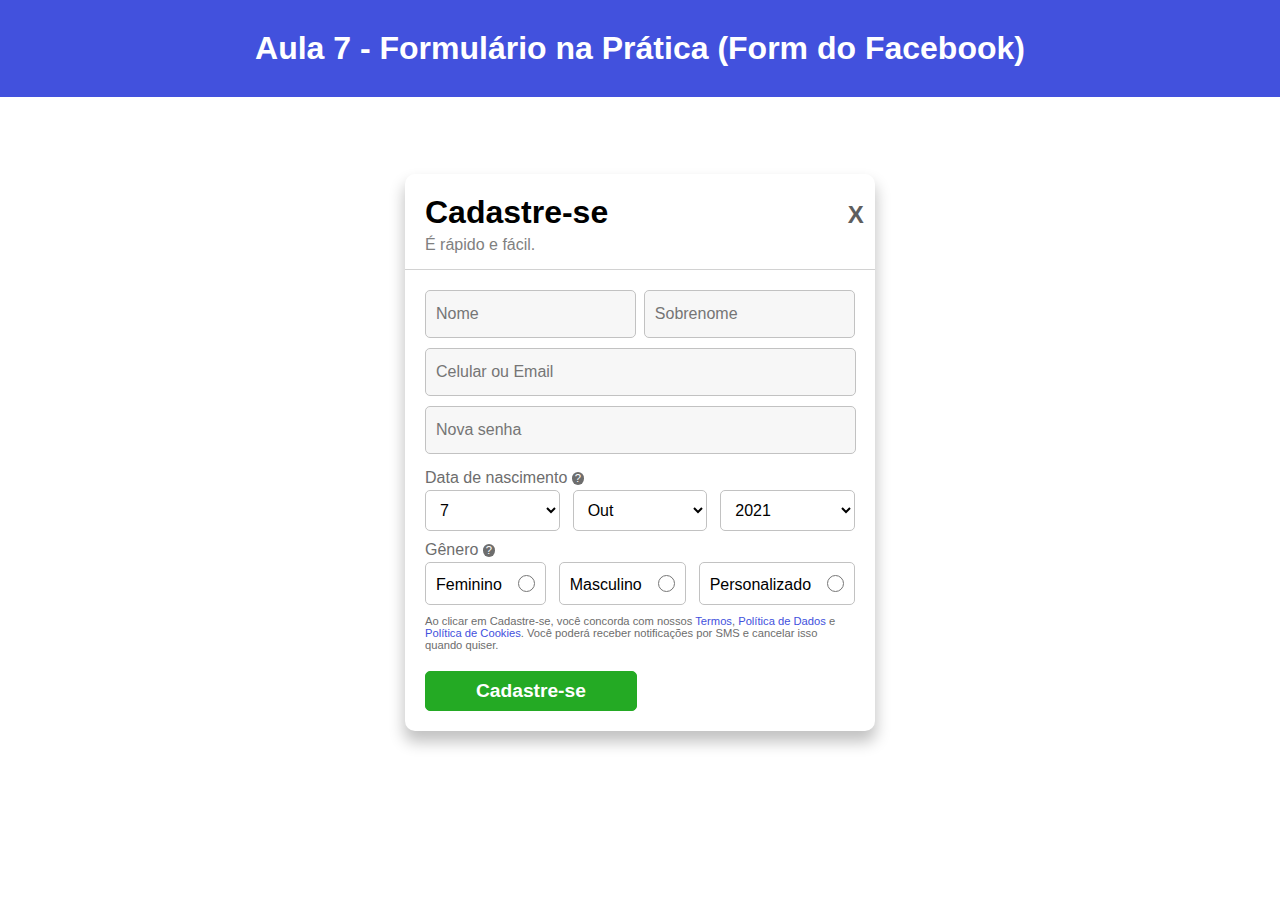
==== index.html @ 120dec26 "Aula 07 - Formulario Facebook" ====
<!DOCTYPE html>
<html lang="en">
<head>
    <meta charset="UTF-8">
    <meta http-equiv="X-UA-Compatible" content="IE=edge">
    <meta name="viewport" content="width=device-width, initial-scale=1.0">
    <title>Document</title>
    <link rel="stylesheet" href="estilo.css">
</head>
<body>

    <h1>Aula 7 - Formulário na Prática (Form do Facebook)</h1>

    <div class="bg-form">

        <div class="form-head">
            <h2>Cadastre-se</h2>
            <a href="#">X</a>                
            <p>É rápido e fácil.</p>
        </div>

        <form action="">

            <input type="text" name="nome" id="nome" placeholder="Nome" required>
            <input type="text" name="sobrenome" id="sobrenome" placeholder="Sobrenome" required>
            <input type="email" name="email" id="email" placeholder="Celular ou Email" required>
            <input type="password" name="senha" id="senha" placeholder="Nova senha" required>

            <label>Data de nascimento <a href="#" alt="Clique aqui para mais informações" title="Clique para mais informações">?</a></label>

            <div class="flex-container">            
                <select name="dia" id="dia" required>
                    <option value="">Dia</option>
                    <option value="1">1</option>
                    <option value="2">2</option>
                    <option value="3">3</option>
                    <option value="4">4</option>
                    <option value="5">5</option>
                    <option value="6">6</option>
                    <option value="7" selected>7</option>
                    <option value="8">8</option>
                    <option value="9">9</option>
                    <option value="10">10</option>
                    <option value="11">11</option>
                    <option value="12">12</option>
                    <option value="13">13</option>
                    <option value="14">14</option>
                    <option value="15">15</option>
                    <option value="16">16</option>
                    <option value="17">17</option>
                    <option value="18">18</option>
                    <option value="19">19</option>
                    <option value="20">20</option>
                    <option value="21">21</option>
                    <option value="22">22</option>
                    <option value="23">23</option>
                    <option value="24">24</option>
                    <option value="25">25</option>
                    <option value="26">26</option>
                    <option value="27">27</option>
                    <option value="28">28</option>
                    <option value="29">29</option>
                    <option value="30">30</option>
                    <option value="31">31</option>  
                </select>

                <select name="mes" id="mes" required>
                    <option value="">Mês</option>
                    <option value="jan">Jan</option>
                    <option value="fev">Fev</option>
                    <option value="mar">Mar</option>
                    <option value="abr">Abr</option>
                    <option value="mai">Mai</option>
                    <option value="jun">Jun</option>
                    <option value="jul">Jul</option>
                    <option value="ago">Ago</option>
                    <option value="set">Set</option>
                    <option value="out" selected>Out</option>
                    <option value="nov">Nov</option>
                    <option value="dez">Dez</option>
                </select>

                <select name="ano" id="ano" required>
                    <option value="">Ano</option>
                    <option value="2021" selected>2021</option>
                    <option value="2020">2020</option>
                    <option value="2019">2019</option>
                    <option value="2018">2018</option>
                    <option value="2017">2017</option>
                    <option value="2016">2016</option>
                    <option value="2015">2015</option>
                    <option value="2014">2014</option>
                    <option value="2013">2013</option>
                    <option value="2012">2012</option>
                    <option value="2011">2011</option>
                    <option value="2010">2010</option>
                    <option value="2009">2009</option>
                    <option value="2008">2008</option>
                    <option value="2007">2007</option>
                    <option value="2006">2006</option>
                    <option value="2005">2005</option>
                    <option value="2004">2004</option>
                    <option value="2003">2003</option>
                    <option value="2002">2002</option>
                    <option value="2001">2001</option>
                    <option value="2000">2000</option>
                </select>
            </div>

            <label>Gênero <a href="#" alt="Clique aqui para mais informações" title="Clique para mais informações">?</a></label>

            <div class="flex-container">
                <div class="flex-item">
                    <label for="genero">Feminino</label>
                    <input type="radio" name="genero" id="genero" value="Feminino" required>
                </div>    
                
                <div class="flex-item">
                    <label for="genero">Masculino</label>
                    <input type="radio" name="genero" id="genero" value="Masculino" required>
                </div>

                <div class="flex-item">
                    <label for="genero">Personalizado</label>
                    <input type="radio" name="genero" id="genero" value="Personalizado" required>
                </div>
            </div>

            <div class="politica-dados">
                Ao clicar em Cadastre-se, você concorda com nossos <a href="#">Termos</a>, <a href="#">Política de Dados</a> e <a href="#">Política de Cookies</a>. Você poderá receber notificações por SMS e cancelar isso quando quiser.
            </div>

             <!-- <input type="file" name="" id=""> -->

             <button id="btnCadastrar" type="submit">Cadastre-se</button>
             <!-- <input id="btnCadastrar" type="submit" value="Cadastre-se"> -->

        </form>

        

    </div>

</body>
</html>
---- estilo.css ----
* {
    margin: 0;
    padding: 0;
}

html{
    background-color: #ffffff;
    color: grey;
    font-size: 16px;
    font-weight: 500;
    font-family: arial;
}

h1 {
    background-color: #4251dd;
    color:#FFFFFF;
    font-size: 2rem;
    font-weight: bold;
    text-align: center;
    padding: 30px;
    margin: 0;
}

.bg-form {
    /* background-color: #4251dd; */
    width: 470px;
    margin: 6% auto 0;
    border-radius: 10px;
    box-shadow: 0px 10px 15px 1px #c2c2c2;
}

/*  Início Cabeçalho do formulário */
.form-head {
    /* background-color: brown; */
    border-bottom: 1px solid #d2d2d2;
    border-radius: 10px 10px 0 0;
}

.form-head h2 {
    display: inline-block;
    color: #000000;
    padding: 20px 0 5px 20px;
    font-size: 2rem;
    font-weight: 600;
}

.form-head p {
    padding: 0 0 15px 20px;
    font-size: 1rem;
    font-weight: 300;
}

.form-head a {
    /* background-color: red; */
    color: hsl(0, 0%, 37%);
    display: inline-block;
    margin-left: 50%;
    text-decoration: none;
    font-weight: bolder;
    font-size: 1.5rem;
}
/* final Cabeçalho do formulário */

/* Inicio INPUTS */
form {
    /* background-color: orange; */
    color: #6d6d6d;
    margin: 15px 20px;
}

form input {
    background-color: hsl(0, 0%, 97%);
    margin: 5px 0;
}

form input, form select { 
    font-size: 1rem;
    border-radius: 5px;
    border: 1px solid #c2c2c2;    
}

#nome, #sobrenome {
    width: 44%;
    display: inline;
    padding: 14px 10px;
}

#sobrenome {
    float: right; 
}

#email, #senha {
    display: inline-flex;
    width: 95%;
    padding: 14px 10px;
}
/* Final INPUTS */

/* Início LABELs do SELECT e RADIO*/
form label {
    display: block;
    margin: 10px 0 3px;
    /* background-color: red; */
}

form a{
    background-color: #6d6d6d;
    color: #ffffff;
    font-size: .7rem;
    text-decoration: none;
    border-radius: 100%;
    padding: 0.1% 0.7% 0.05%;
}
/* Final LABELs do SELECT e RADIO*/

/* Início SELECT */
select {
    display: flex;
    background-color: #ffffff;
    padding: 10px 10px;
    width: 32%;
    margin-right: 3%;
}

select option {
    background-color: #ffffff;
}

select:last-child {
    float: right;
    margin-right: 0px;
}
/* Final SELECT */

/* Início RADIO */
.flex-container {
    display: flex;
    width: 100%;
    /* background-color:darksalmon; */
}

.flex-item {
    width: 100%;
    display: flex;
    color: #000000;
    background-color: #ffffff;
    padding: 7px 10px;
    border: 1px solid #c2c2c2;
    border-radius: 5px;
    margin: 0 3% 0 0;
    /* background-color: blueviolet; */
}

.flex-item:last-child {
    float: right;
    margin-right: 0px;
}

.flex-item label {
    padding: 6px 16px 0 0px;
    margin: 0 0 0 0;
    /* background-color: red; */
}

.flex-item input {
    width: 17px;
    height: 17px;
    background-color: yellow;
}

.politica-dados {
    width: 100%;
    display: block;
    font-size: 0.7rem;
    margin-top: 10px;
    /* background-color: darkgreen; */
}

.politica-dados a{
    color: #4251dd;
    text-decoration: none;
    padding: 0;
    background-color: #ffffff;
}
/* Final RADIO*/

/* 1 - Mesmo definindo uma valor de largura e altura fixa para button, o alinhamento do margin com os valores right e left em "auto", esse o valor não está sendo aplicado, então só sobrou a alternativa de colocar margin-left: 25% */

/* a - Minha pergunta é, porque o valor auto não "funciona"? */

/* b - No teste com o display: flex e block (linhas 208 e 209), ele até centraliza, porém o margin: bottom não dá o espaçamento; Quando testo com o display: inline-flex ou inline-block, ele o margin dá o espaçamento definido, porém não centraliza... */

#btnCadastrar {
    padding: 8px 50px;
    background-color: rgb(36, 170, 36);
    color: #ffffff;
    border: 1px solid rgb(36, 170, 36);
    border-radius: 5px;
    font-size: 1.2rem;
    font-weight: 600;
   
    /* width: 220px; 
    height: 40px; */
    /* margin: 20px auto 20px; */
   
    /* margin: 20px 0 25px 25%; */
   
    display: inline-flex;
    margin: 20px auto;  
}

#btnCadastrar:hover {
    background-color: rgb(36, 130, 36);
    border: 1px solid rgb(36, 130, 36);
}
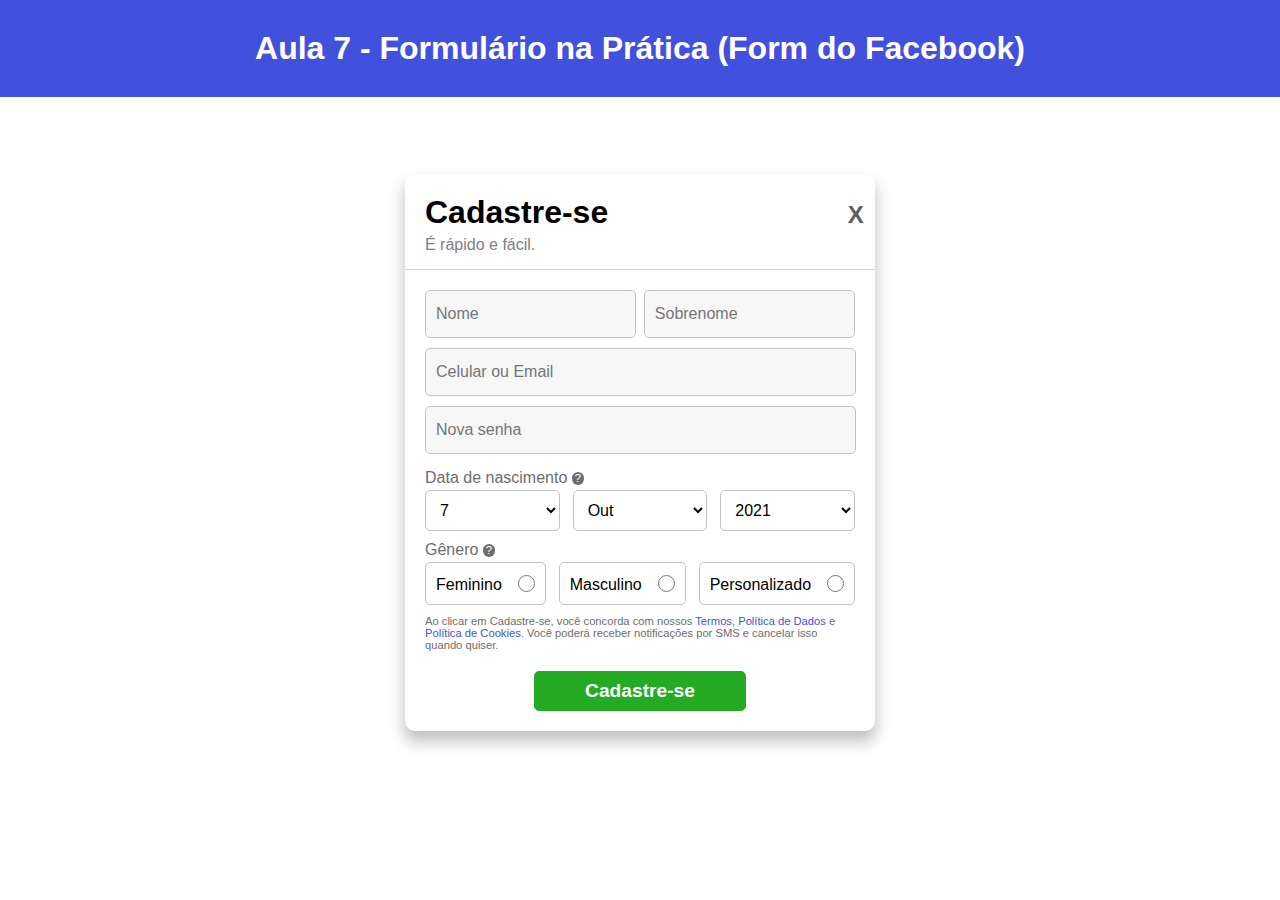
==== commit ca80853a: "Alinhamento Centralizado Botão Cadastre-se" ====
--- a/index.html
+++ b/index.html
@@ -130,10 +130,14 @@
                 Ao clicar em Cadastre-se, você concorda com nossos <a href="#">Termos</a>, <a href="#">Política de Dados</a> e <a href="#">Política de Cookies</a>. Você poderá receber notificações por SMS e cancelar isso quando quiser.
             </div>
 
-             <!-- <input type="file" name="" id=""> -->
+            <div class="flex-container">
+ 
 
-             <button id="btnCadastrar" type="submit">Cadastre-se</button>
-             <!-- <input id="btnCadastrar" type="submit" value="Cadastre-se"> -->
+
+            <button id="btnCadastrar" type="submit">Cadastre-se</button>
+
+ 
+            </div>  
 
         </form>
 
--- a/estilo.css
+++ b/estilo.css
@@ -205,7 +205,7 @@
    
     /* margin: 20px 0 25px 25%; */
    
-    display: inline-flex;
+    /* display: inline-flex; */
     margin: 20px auto;  
 }
 
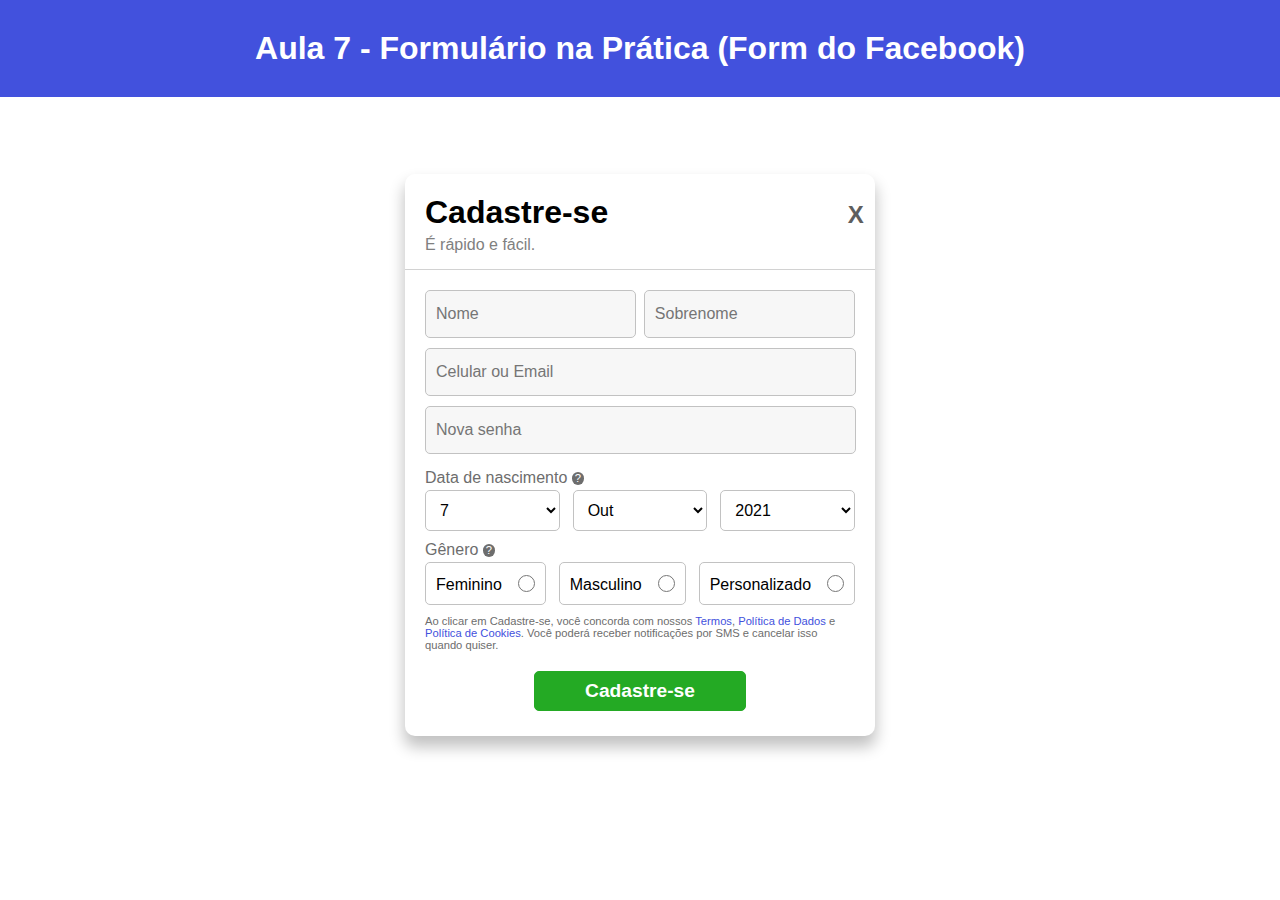
==== commit e3886b43: "Alinhamento Centralizado Botão Cadastre-se" ====
--- a/index.html
+++ b/index.html
@@ -19,7 +19,7 @@
             <p>É rápido e fácil.</p>
         </div>
 
-        <form action="">
+        <form action="index.html" method="POST">
 
             <input type="text" name="nome" id="nome" placeholder="Nome" required>
             <input type="text" name="sobrenome" id="sobrenome" placeholder="Sobrenome" required>
@@ -131,17 +131,10 @@
             </div>
 
             <div class="flex-container">
- 
-
-
-            <button id="btnCadastrar" type="submit">Cadastre-se</button>
-
- 
+                <button id="btnCadastrar" type="submit">Cadastre-se</button>
             </div>  
 
         </form>
-
-        
 
     </div>
 
--- a/estilo.css
+++ b/estilo.css
@@ -182,13 +182,6 @@
     padding: 0;
     background-color: #ffffff;
 }
-/* Final RADIO*/
-
-/* 1 - Mesmo definindo uma valor de largura e altura fixa para button, o alinhamento do margin com os valores right e left em "auto", esse o valor não está sendo aplicado, então só sobrou a alternativa de colocar margin-left: 25% */
-
-/* a - Minha pergunta é, porque o valor auto não "funciona"? */
-
-/* b - No teste com o display: flex e block (linhas 208 e 209), ele até centraliza, porém o margin: bottom não dá o espaçamento; Quando testo com o display: inline-flex ou inline-block, ele o margin dá o espaçamento definido, porém não centraliza... */
 
 #btnCadastrar {
     padding: 8px 50px;
@@ -198,15 +191,7 @@
     border-radius: 5px;
     font-size: 1.2rem;
     font-weight: 600;
-   
-    /* width: 220px; 
-    height: 40px; */
-    /* margin: 20px auto 20px; */
-   
-    /* margin: 20px 0 25px 25%; */
-   
-    /* display: inline-flex; */
-    margin: 20px auto;  
+    margin: 20px auto 25px;  
 }
 
 #btnCadastrar:hover {
